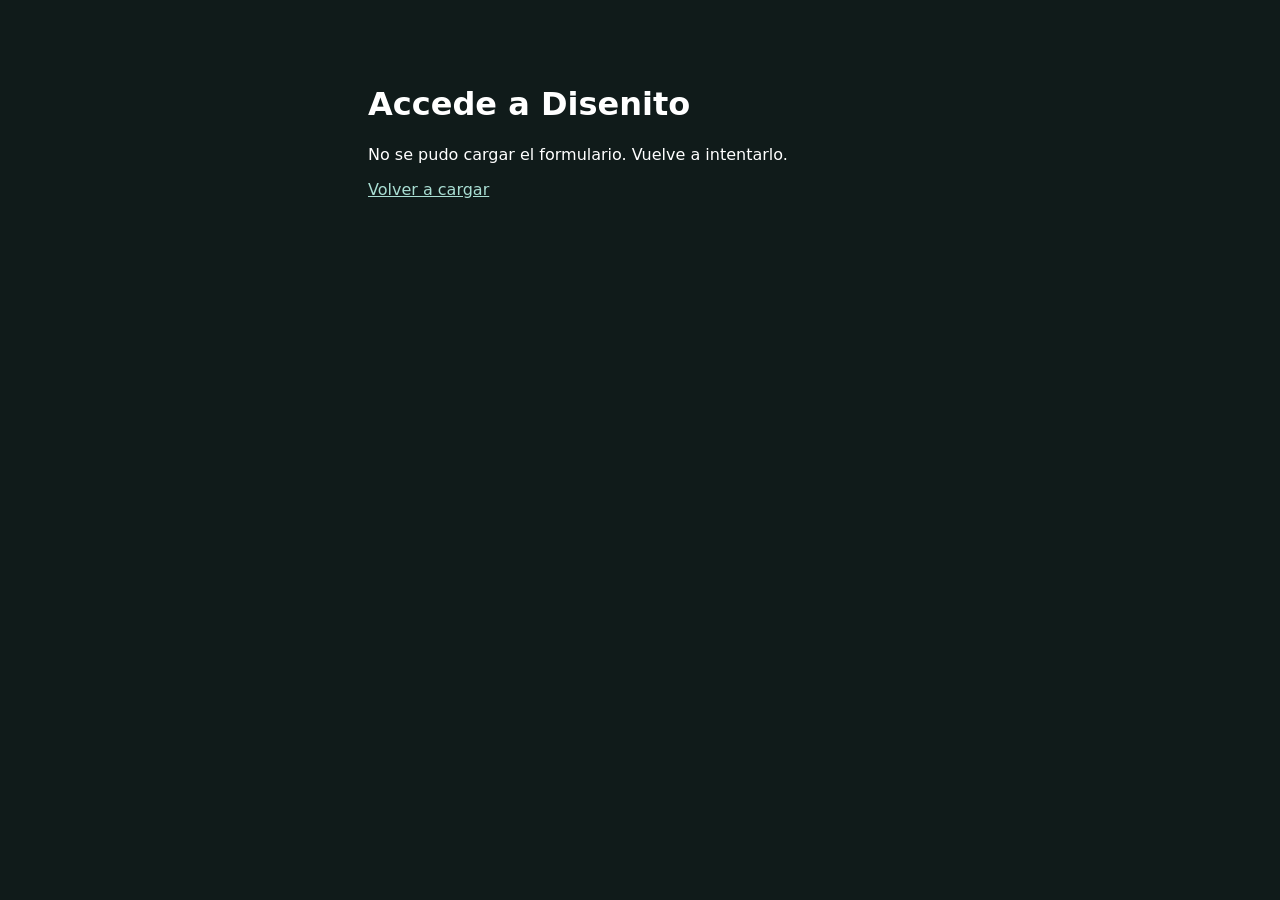
==== disenador-web/acceso.html @ 7c499068 "Corregir el envío del formulario y verificar la cookie de acceso" ====
<!doctype html>
<html lang="es">
<head>
  <meta charset="utf-8">
  <meta name="viewport" content="width=device-width, initial-scale=1">
  <title>Accede a Disenito</title>
  <style>
    body {margin:0;background:#101b1a;color:#fff;font:16px system-ui,sans-serif}
    #accountBox {inset:clamp(8px,4vw,32px) !important;margin:auto;max-width:530px;max-height:620px}
    button {border:1px solid #607673;border-radius:8px;background:#28413e;color:#fff;min-height:44px;cursor:pointer}
  </style>
</head>
<body>
  <main id="accessFallback" style="max-width:34rem;margin:3rem auto;padding:1rem">
    <h1>Accede a Disenito</h1>
    <p id="accessFallbackStatus" role="status">Preparando el formulario de acceso…</p>
    <a href="/acceso" style="color:#a9ded3">Volver a cargar</a>
    <noscript><p>Activa JavaScript para iniciar sesión.</p></noscript>
  </main>
  <script>
    const accessLoadTimer=setTimeout(()=>{
      document.getElementById('accessFallbackStatus').textContent='El formulario está tardando en cargar. Puedes volver a intentarlo.';
    },8000);
  </script>
  <script src="/auth.js?v=3"></script>
  <script>
    (async()=>{
      const fallback=document.getElementById('accessFallback');
      if(typeof accountPanel!=='function'){
        clearTimeout(accessLoadTimer);
        document.getElementById('accessFallbackStatus').textContent='No se pudo cargar el formulario. Vuelve a intentarlo.';
        return;
      }
      try{
        await accountPanel({entry:true});
        clearTimeout(accessLoadTimer);
        fallback.hidden=true;
        const box=document.getElementById('accountBox');
        const status=document.createElement('p');
        status.setAttribute('role','status');
        box.append(status);
        if(new URLSearchParams(location.search).has('_acceso')){
          status.textContent='No se pudo abrir el editor con la sesión anterior. Inicia sesión de nuevo.';
          return;
        }
        if(!SES||location.hash)return;

        const cancel=new AbortController();
        const stop=()=>cancel.abort();
        box.addEventListener('focusin',stop,{once:true});
        box.addEventListener('pointerdown',stop,{once:true});
        status.textContent='Comprobando la sesión guardada…';
        try{await enterEditor(AbortSignal.any([cancel.signal,AbortSignal.timeout(8000)]))}
        catch{
          status.textContent=cancel.signal.aborted?'':'No se pudo recuperar la sesión guardada. Puedes iniciar sesión de nuevo.';
        }finally{
          box.removeEventListener('focusin',stop);
          box.removeEventListener('pointerdown',stop);
        }
      }catch{
        clearTimeout(accessLoadTimer);
        fallback.hidden=false;
        document.getElementById('accountBox')?.remove();
        document.getElementById('accessFallbackStatus').textContent='No se pudo abrir el formulario. Vuelve a intentarlo.';
      }
    })();
  </script>
</body>
</html>
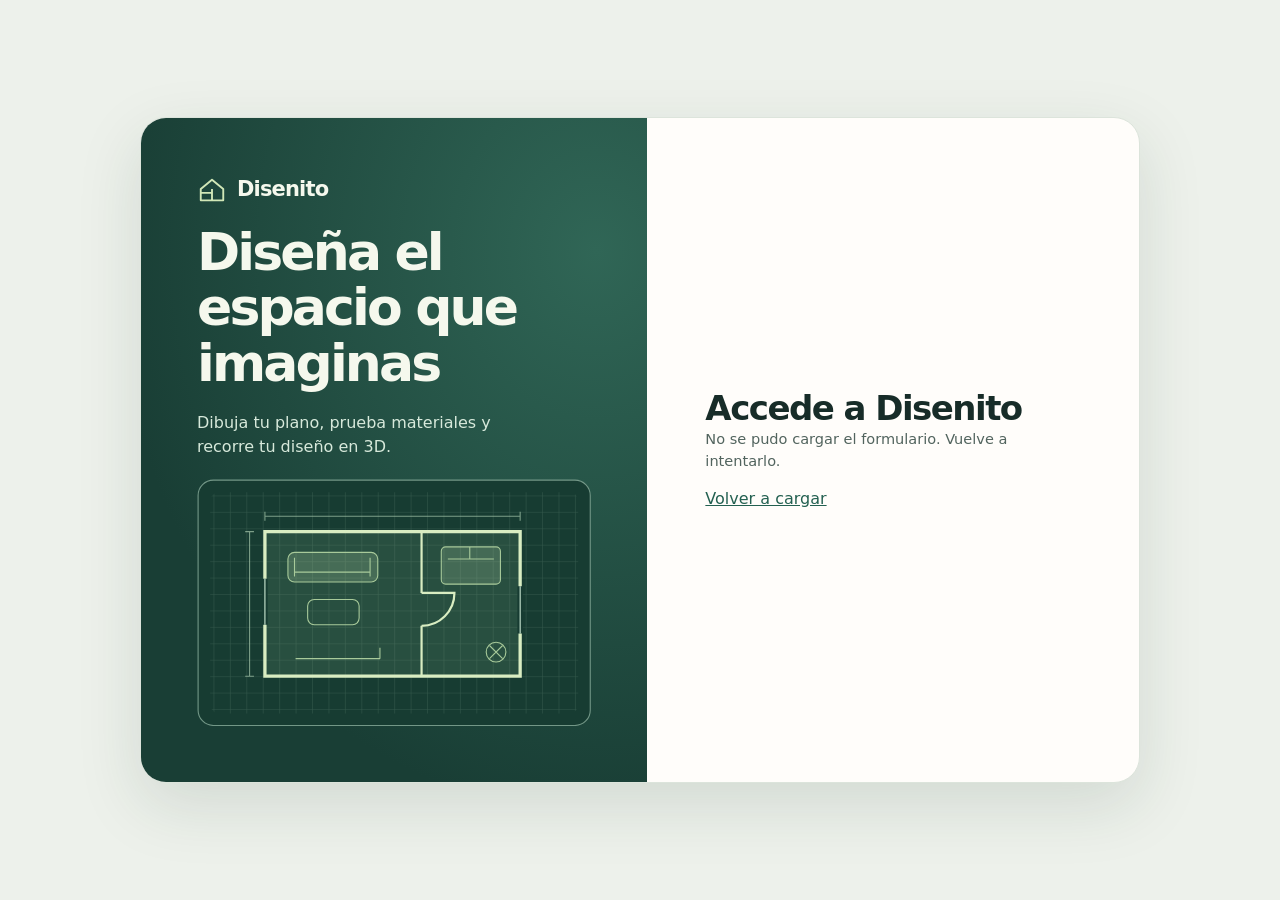
==== commit 81f0a73f: "Rediseñar la pantalla de acceso con una composición adaptable" ====
--- a/disenador-web/acceso.html
+++ b/disenador-web/acceso.html
@@ -5,24 +5,90 @@
   <meta name="viewport" content="width=device-width, initial-scale=1">
   <title>Accede a Disenito</title>
   <style>
-    body {margin:0;background:#101b1a;color:#fff;font:16px system-ui,sans-serif}
-    #accountBox {inset:clamp(8px,4vw,32px) !important;margin:auto;max-width:530px;max-height:620px}
-    button {border:1px solid #607673;border-radius:8px;background:#28413e;color:#fff;min-height:44px;cursor:pointer}
+    :root {color-scheme:light;--ink:#172c28;--muted:#52645e;--accent:#236050;--line:#d7e0d9}
+    * {box-sizing:border-box}
+    body {margin:0;background:#edf1eb;color:var(--ink);font:16px/1.5 system-ui,-apple-system,sans-serif}
+    .access {min-height:100vh;min-height:100svh;display:grid;place-items:center;padding:clamp(16px,5vw,64px)}
+    .access-shell {display:grid;grid-template-columns:1.03fr 1fr;width:min(100%,1000px);border-radius:26px;overflow:hidden;background:#fffdfa;box-shadow:0 22px 65px #18362a20;border:1px solid #dce4db}
+    .access-brand {display:flex;flex-direction:column;justify-content:center;gap:20px;padding:clamp(26px,5vw,56px);background:radial-gradient(ellipse at 90% 20%,#306656,#193e35 75%);color:#f5f8ed}
+    .brand-name {display:flex;align-items:center;gap:10px;font-size:21px;font-weight:750;letter-spacing:-.04em}
+    .brand-name svg {width:30px;height:30px;color:#d1e7b7}
+    .access-brand h1 {margin:0;font-size:clamp(30px,4.1vw,52px);line-height:1.06;letter-spacing:-.055em;font-weight:730;max-width:12ch}
+    .access-brand p {margin:0;color:#d7e9db;max-width:31ch}
+    .access-plan {width:100%;height:auto;display:block}
+    .access-form {min-width:0;display:grid;align-content:center;padding:clamp(26px,5vw,58px)}
+    #accountBox {position:static!important;inset:auto!important;margin:0!important;padding:0!important;background:transparent!important;border:0!important;box-shadow:none!important;border-radius:0!important;overflow:visible!important;color:var(--ink)!important;font:inherit!important}
+    #accountBox > div + div {max-width:none!important;margin:14px 0 0!important}
+    #accountBox h2,#accessFallback h2 {margin:0;font-size:clamp(25px,3vw,34px);line-height:1.15;letter-spacing:-.045em}
+    #accountBox p,#accessFallback p {color:var(--muted)!important;font-size:.91rem;margin:0 0 16px}
+    #accountBox [role="status"]:empty {display:none}
+    #accountBox [role="status"]:not(:empty) {margin:10px 0 0;overflow-wrap:anywhere}
+    #accountBox label {color:var(--ink)!important;font-size:.875rem}
+    #accountBox input:not([type="checkbox"]) {width:100%!important;min-height:46px;border:1px solid var(--line)!important;border-radius:10px!important;background:#fff!important;color:var(--ink)!important;font:inherit!important;font-size:16px!important;padding:10px 12px!important}
+    #accountBox input[type="checkbox"] {accent-color:var(--accent);flex:none}
+    #accountBox small {color:var(--muted)!important}
+    #accountBox button {min-height:44px;margin:4px 6px 0 0!important;padding:9px 12px!important;border:1px solid var(--line);border-radius:10px;background:transparent;color:var(--accent);font:600 .875rem/1.25 system-ui,sans-serif;cursor:pointer}
+    #accountBox button:hover {background:#edf5ef}
+    #accountBox button[type="submit"] {width:100%;margin:4px 0 10px!important;border-color:var(--accent);background:var(--accent);color:#fff}
+    #accountBox button[type="submit"]:hover {background:#1b5042}
+    #accountBox button:disabled {opacity:.65;cursor:wait}
+    #accountBox :focus-visible,#accessFallback a:focus-visible {outline:2px solid var(--accent);outline-offset:3px}
+    #accessFallback a {color:var(--accent)}
+    @media(max-width:720px) {
+      .access-shell {grid-template-columns:1fr;max-width:460px;border-radius:20px}
+      .access-brand {padding:20px 24px;gap:0}
+      .access-brand h1,.access-brand p,.access-plan {display:none}
+      .access-form {padding:24px}
+    }
+    @media(max-width:360px) {
+      .access {padding:10px}
+      .access-form {padding:18px}
+    }
   </style>
 </head>
 <body>
-  <main id="accessFallback" style="max-width:34rem;margin:3rem auto;padding:1rem">
-    <h1>Accede a Disenito</h1>
-    <p id="accessFallbackStatus" role="status">Preparando el formulario de acceso…</p>
-    <a href="/acceso" style="color:#a9ded3">Volver a cargar</a>
-    <noscript><p>Activa JavaScript para iniciar sesión.</p></noscript>
+  <main class="access">
+    <div class="access-shell">
+      <div class="access-brand">
+        <div class="brand-name">
+          <svg viewBox="0 0 32 32" fill="none" aria-hidden="true"><path d="M4 15 16 5l12 10v12H4zM16 15v12M4 19h12" stroke="currentColor" stroke-width="2" stroke-linejoin="round"/></svg>
+          Disenito
+        </div>
+        <h1>Diseña el espacio que imaginas</h1>
+        <p>Dibuja tu plano, prueba materiales y recorre tu diseño en 3D.</p>
+        <svg class="access-plan" viewBox="0 0 360 226" fill="none" aria-hidden="true">
+          <defs><pattern id="plan-grid" width="15" height="15" patternUnits="userSpaceOnUse"><path d="M15 0H0V15" stroke="#a6c7af" stroke-opacity=".2"/></pattern></defs>
+          <rect x="1" y="1" width="358" height="224" rx="14" fill="#173c32" stroke="#739787"/>
+          <rect x="12" y="12" width="336" height="202" rx="8" fill="url(#plan-grid)"/>
+          <path d="M62 48h233v132H62z" fill="#6e9c78" fill-opacity=".2" stroke="#d9edc2" stroke-width="3"/>
+          <path d="M205 48v56m0 30v46m0-46a30 30 0 0 0 30-30h-30" stroke="#d9edc2" stroke-width="2"/>
+          <path d="M62 91v42m233-35v43" stroke="#173c32" stroke-width="5"/>
+          <path d="M62 91v42m233-35v43" stroke="#cde9d5" stroke-width="1"/>
+          <rect x="83" y="67" width="82" height="27" rx="6" fill="#a8ca9a" fill-opacity=".24" stroke="#a8ca9a"/>
+          <path d="M89 72v17m69-17v17m-69-4h69" stroke="#a8ca9a"/>
+          <rect x="101" y="110" width="47" height="23" rx="6" stroke="#a8ca9a"/>
+          <rect x="223" y="62" width="54" height="34" rx="4" fill="#b4d6aa" fill-opacity=".2" stroke="#a8ca9a"/>
+          <path d="M229 73h42m-22-11v11m-159 91h77m0-10v10" stroke="#a8ca9a"/>
+          <path d="M62 34h233M62 30v8m233-8v8M48 48v132m-4-132h8m-8 132h8" stroke="#a9c9ad" stroke-opacity=".7"/>
+          <circle cx="273" cy="158" r="9" stroke="#a8ca9a"/><path d="m267 164 12-12m-12 0 12 12" stroke="#a8ca9a"/>
+        </svg>
+      </div>
+      <section class="access-form" id="accessForm">
+        <div id="accessFallback">
+          <h2>Accede a Disenito</h2>
+          <p id="accessFallbackStatus" role="status">Preparando el formulario de acceso…</p>
+          <a href="/acceso">Volver a cargar</a>
+          <noscript><p>Activa JavaScript para iniciar sesión.</p></noscript>
+        </div>
+      </section>
+    </div>
   </main>
   <script>
     const accessLoadTimer=setTimeout(()=>{
       document.getElementById('accessFallbackStatus').textContent='El formulario está tardando en cargar. Puedes volver a intentarlo.';
     },8000);
   </script>
-  <script src="/auth.js?v=3"></script>
+  <script src="/auth.js?v=5"></script>
   <script>
     (async()=>{
       const fallback=document.getElementById('accessFallback');
@@ -36,13 +102,10 @@
         clearTimeout(accessLoadTimer);
         fallback.hidden=true;
         const box=document.getElementById('accountBox');
+        document.getElementById('accessForm').append(box);
         const status=document.createElement('p');
         status.setAttribute('role','status');
         box.append(status);
-        if(new URLSearchParams(location.search).has('_acceso')){
-          status.textContent='No se pudo abrir el editor con la sesión anterior. Inicia sesión de nuevo.';
-          return;
-        }
         if(!SES||location.hash)return;
 
         const cancel=new AbortController();
@@ -50,7 +113,7 @@
         box.addEventListener('focusin',stop,{once:true});
         box.addEventListener('pointerdown',stop,{once:true});
         status.textContent='Comprobando la sesión guardada…';
-        try{await enterEditor(AbortSignal.any([cancel.signal,AbortSignal.timeout(8000)]))}
+        try{await enterEditor(AbortSignal.any([cancel.signal,AbortSignal.timeout(12000)]))}
         catch{
           status.textContent=cancel.signal.aborted?'':'No se pudo recuperar la sesión guardada. Puedes iniciar sesión de nuevo.';
         }finally{
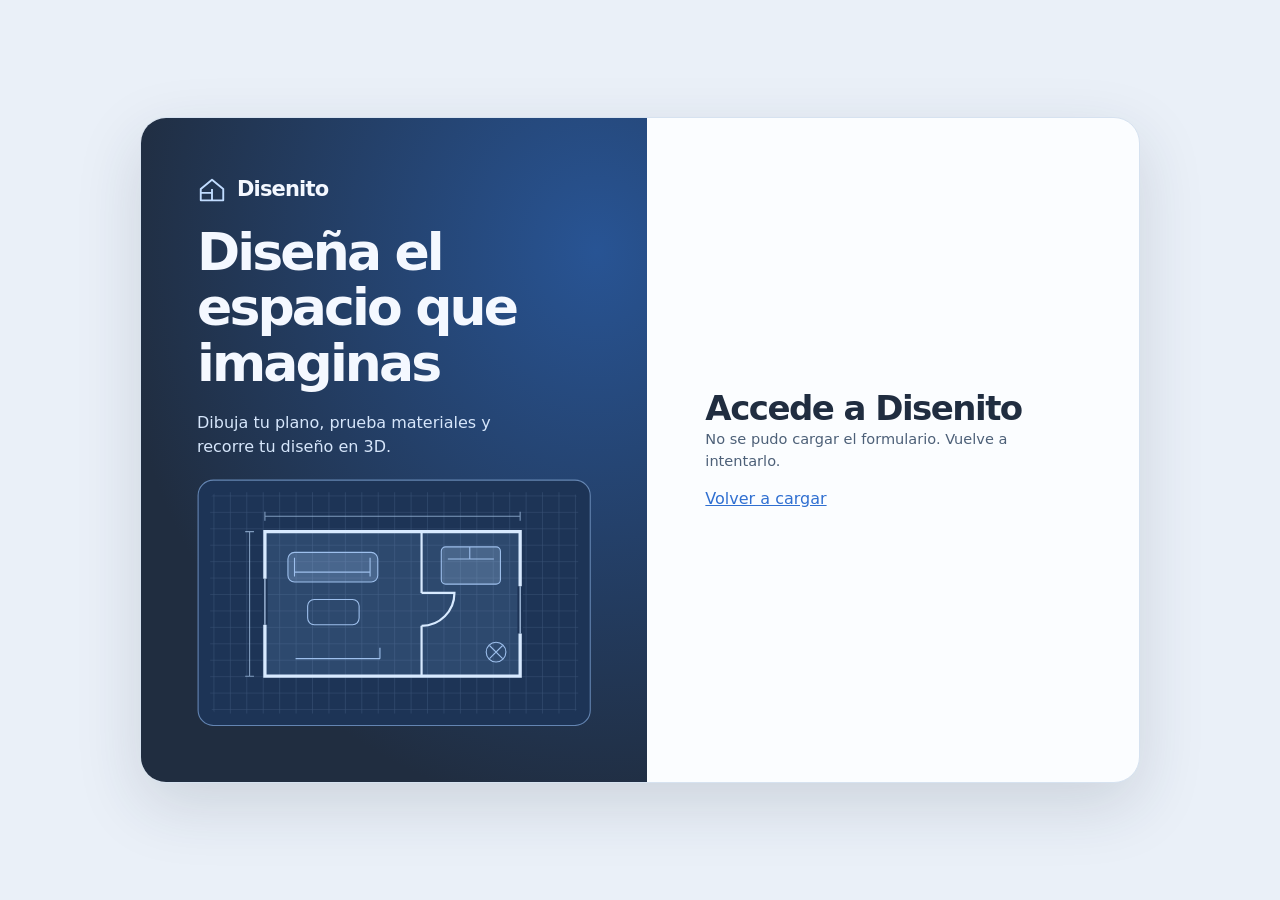
==== commit ddacd5ea: "Alinear la paleta azul del acceso con el editor" ====
--- a/disenador-web/acceso.html
+++ b/disenador-web/acceso.html
@@ -5,16 +5,16 @@
   <meta name="viewport" content="width=device-width, initial-scale=1">
   <title>Accede a Disenito</title>
   <style>
-    :root {color-scheme:light;--ink:#172c28;--muted:#52645e;--accent:#236050;--line:#d7e0d9}
+    :root {color-scheme:light;--ink:#202d40;--muted:#4d6078;--accent:#2f6fd1;--line:#c9d7e9}
     * {box-sizing:border-box}
-    body {margin:0;background:#edf1eb;color:var(--ink);font:16px/1.5 system-ui,-apple-system,sans-serif}
+    body {margin:0;background:#eaf0f8;color:var(--ink);font:16px/1.5 system-ui,-apple-system,sans-serif}
     .access {min-height:100vh;min-height:100svh;display:grid;place-items:center;padding:clamp(16px,5vw,64px)}
-    .access-shell {display:grid;grid-template-columns:1.03fr 1fr;width:min(100%,1000px);border-radius:26px;overflow:hidden;background:#fffdfa;box-shadow:0 22px 65px #18362a20;border:1px solid #dce4db}
-    .access-brand {display:flex;flex-direction:column;justify-content:center;gap:20px;padding:clamp(26px,5vw,56px);background:radial-gradient(ellipse at 90% 20%,#306656,#193e35 75%);color:#f5f8ed}
+    .access-shell {display:grid;grid-template-columns:1.03fr 1fr;width:min(100%,1000px);border-radius:26px;overflow:hidden;background:#fbfdff;box-shadow:0 22px 65px #202d4026;border:1px solid #d6e2f0}
+    .access-brand {display:flex;flex-direction:column;justify-content:center;gap:20px;padding:clamp(26px,5vw,56px);background:radial-gradient(ellipse at 90% 20%,#285494,#202d40 75%);color:#f4f8ff}
     .brand-name {display:flex;align-items:center;gap:10px;font-size:21px;font-weight:750;letter-spacing:-.04em}
-    .brand-name svg {width:30px;height:30px;color:#d1e7b7}
+    .brand-name svg {width:30px;height:30px;color:#c1dcff}
     .access-brand h1 {margin:0;font-size:clamp(30px,4.1vw,52px);line-height:1.06;letter-spacing:-.055em;font-weight:730;max-width:12ch}
-    .access-brand p {margin:0;color:#d7e9db;max-width:31ch}
+    .access-brand p {margin:0;color:#d6e6fb;max-width:31ch}
     .access-plan {width:100%;height:auto;display:block}
     .access-form {min-width:0;display:grid;align-content:center;padding:clamp(26px,5vw,58px)}
     #accountBox {position:static!important;inset:auto!important;margin:0!important;padding:0!important;background:transparent!important;border:0!important;box-shadow:none!important;border-radius:0!important;overflow:visible!important;color:var(--ink)!important;font:inherit!important}
@@ -28,9 +28,9 @@
     #accountBox input[type="checkbox"] {accent-color:var(--accent);flex:none}
     #accountBox small {color:var(--muted)!important}
     #accountBox button {min-height:44px;margin:4px 6px 0 0!important;padding:9px 12px!important;border:1px solid var(--line);border-radius:10px;background:transparent;color:var(--accent);font:600 .875rem/1.25 system-ui,sans-serif;cursor:pointer}
-    #accountBox button:hover {background:#edf5ef}
+    #accountBox button:hover {background:#eaf2ff}
     #accountBox button[type="submit"] {width:100%;margin:4px 0 10px!important;border-color:var(--accent);background:var(--accent);color:#fff}
-    #accountBox button[type="submit"]:hover {background:#1b5042}
+    #accountBox button[type="submit"]:hover {background:#245bb0}
     #accountBox button:disabled {opacity:.65;cursor:wait}
     #accountBox :focus-visible,#accessFallback a:focus-visible {outline:2px solid var(--accent);outline-offset:3px}
     #accessFallback a {color:var(--accent)}
@@ -57,20 +57,20 @@
         <h1>Diseña el espacio que imaginas</h1>
         <p>Dibuja tu plano, prueba materiales y recorre tu diseño en 3D.</p>
         <svg class="access-plan" viewBox="0 0 360 226" fill="none" aria-hidden="true">
-          <defs><pattern id="plan-grid" width="15" height="15" patternUnits="userSpaceOnUse"><path d="M15 0H0V15" stroke="#a6c7af" stroke-opacity=".2"/></pattern></defs>
-          <rect x="1" y="1" width="358" height="224" rx="14" fill="#173c32" stroke="#739787"/>
+          <defs><pattern id="plan-grid" width="15" height="15" patternUnits="userSpaceOnUse"><path d="M15 0H0V15" stroke="#a5c5ee" stroke-opacity=".2"/></pattern></defs>
+          <rect x="1" y="1" width="358" height="224" rx="14" fill="#1d3456" stroke="#6485b2"/>
           <rect x="12" y="12" width="336" height="202" rx="8" fill="url(#plan-grid)"/>
-          <path d="M62 48h233v132H62z" fill="#6e9c78" fill-opacity=".2" stroke="#d9edc2" stroke-width="3"/>
-          <path d="M205 48v56m0 30v46m0-46a30 30 0 0 0 30-30h-30" stroke="#d9edc2" stroke-width="2"/>
-          <path d="M62 91v42m233-35v43" stroke="#173c32" stroke-width="5"/>
-          <path d="M62 91v42m233-35v43" stroke="#cde9d5" stroke-width="1"/>
-          <rect x="83" y="67" width="82" height="27" rx="6" fill="#a8ca9a" fill-opacity=".24" stroke="#a8ca9a"/>
-          <path d="M89 72v17m69-17v17m-69-4h69" stroke="#a8ca9a"/>
-          <rect x="101" y="110" width="47" height="23" rx="6" stroke="#a8ca9a"/>
-          <rect x="223" y="62" width="54" height="34" rx="4" fill="#b4d6aa" fill-opacity=".2" stroke="#a8ca9a"/>
-          <path d="M229 73h42m-22-11v11m-159 91h77m0-10v10" stroke="#a8ca9a"/>
-          <path d="M62 34h233M62 30v8m233-8v8M48 48v132m-4-132h8m-8 132h8" stroke="#a9c9ad" stroke-opacity=".7"/>
-          <circle cx="273" cy="158" r="9" stroke="#a8ca9a"/><path d="m267 164 12-12m-12 0 12 12" stroke="#a8ca9a"/>
+          <path d="M62 48h233v132H62z" fill="#719bce" fill-opacity=".2" stroke="#d8eaff" stroke-width="3"/>
+          <path d="M205 48v56m0 30v46m0-46a30 30 0 0 0 30-30h-30" stroke="#d8eaff" stroke-width="2"/>
+          <path d="M62 91v42m233-35v43" stroke="#1d3456" stroke-width="5"/>
+          <path d="M62 91v42m233-35v43" stroke="#c7e0ff" stroke-width="1"/>
+          <rect x="83" y="67" width="82" height="27" rx="6" fill="#9dbfec" fill-opacity=".24" stroke="#9dbfec"/>
+          <path d="M89 72v17m69-17v17m-69-4h69" stroke="#9dbfec"/>
+          <rect x="101" y="110" width="47" height="23" rx="6" stroke="#9dbfec"/>
+          <rect x="223" y="62" width="54" height="34" rx="4" fill="#b4d4fa" fill-opacity=".2" stroke="#9dbfec"/>
+          <path d="M229 73h42m-22-11v11m-159 91h77m0-10v10" stroke="#9dbfec"/>
+          <path d="M62 34h233M62 30v8m233-8v8M48 48v132m-4-132h8m-8 132h8" stroke="#a8c6e9" stroke-opacity=".7"/>
+          <circle cx="273" cy="158" r="9" stroke="#9dbfec"/><path d="m267 164 12-12m-12 0 12 12" stroke="#9dbfec"/>
         </svg>
       </div>
       <section class="access-form" id="accessForm">
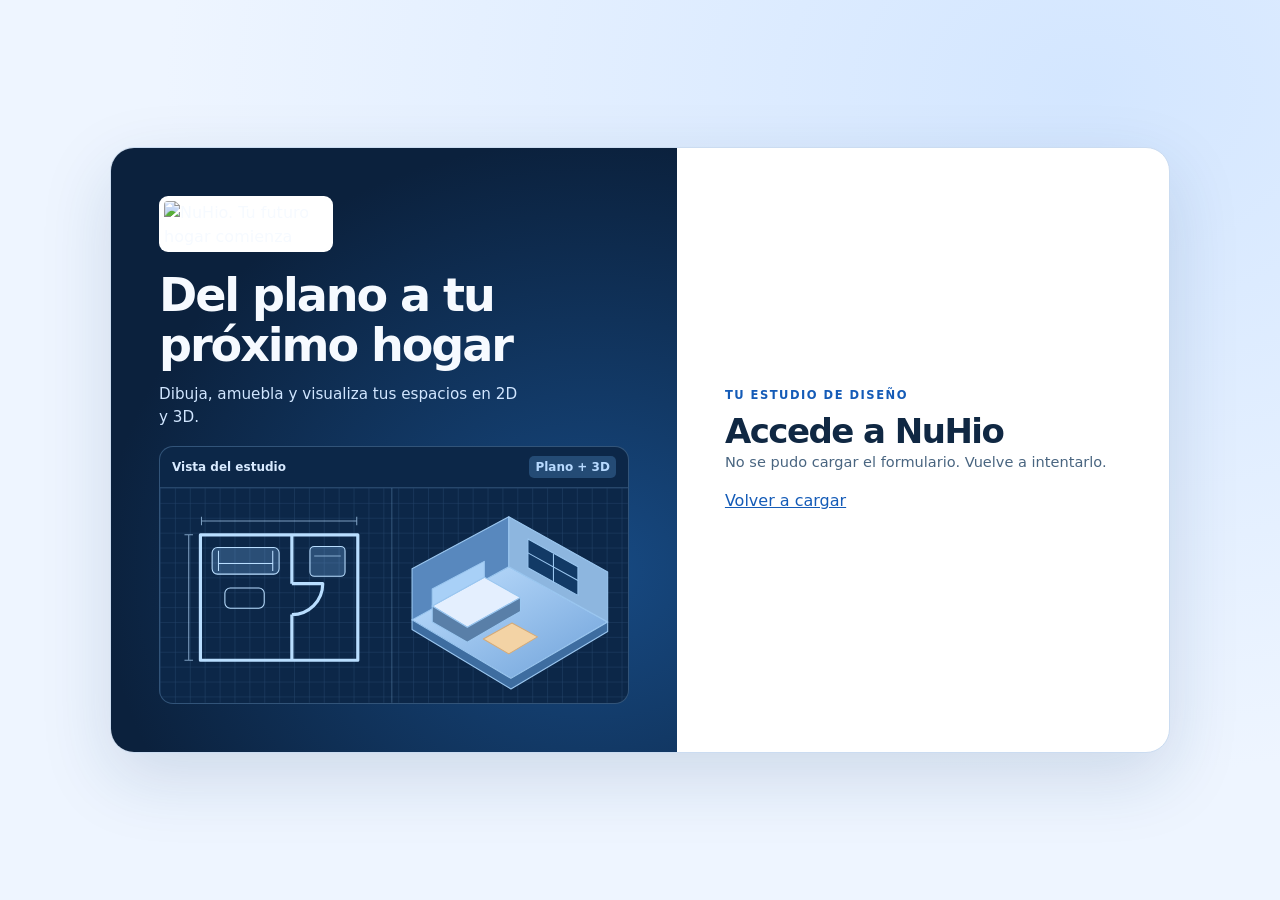
==== commit 87e59a96: "Rediseñar el acceso con la identidad visual de NuHio" ====
--- a/disenador-web/acceso.html
+++ b/disenador-web/acceso.html
@@ -3,20 +3,23 @@
 <head>
   <meta charset="utf-8">
   <meta name="viewport" content="width=device-width, initial-scale=1">
-  <title>Accede a Disenito</title>
+  <title>Accede a NuHio</title>
   <style>
-    :root {color-scheme:light;--ink:#202d40;--muted:#4d6078;--accent:#2f6fd1;--line:#c9d7e9}
+    :root {color-scheme:light;--ink:#102843;--muted:#496580;--accent:#145bb7;--line:#cadcf2}
     * {box-sizing:border-box}
-    body {margin:0;background:#eaf0f8;color:var(--ink);font:16px/1.5 system-ui,-apple-system,sans-serif}
-    .access {min-height:100vh;min-height:100svh;display:grid;place-items:center;padding:clamp(16px,5vw,64px)}
-    .access-shell {display:grid;grid-template-columns:1.03fr 1fr;width:min(100%,1000px);border-radius:26px;overflow:hidden;background:#fbfdff;box-shadow:0 22px 65px #202d4026;border:1px solid #d6e2f0}
-    .access-brand {display:flex;flex-direction:column;justify-content:center;gap:20px;padding:clamp(26px,5vw,56px);background:radial-gradient(ellipse at 90% 20%,#285494,#202d40 75%);color:#f4f8ff}
-    .brand-name {display:flex;align-items:center;gap:10px;font-size:21px;font-weight:750;letter-spacing:-.04em}
-    .brand-name svg {width:30px;height:30px;color:#c1dcff}
-    .access-brand h1 {margin:0;font-size:clamp(30px,4.1vw,52px);line-height:1.06;letter-spacing:-.055em;font-weight:730;max-width:12ch}
-    .access-brand p {margin:0;color:#d6e6fb;max-width:31ch}
-    .access-plan {width:100%;height:auto;display:block}
-    .access-form {min-width:0;display:grid;align-content:center;padding:clamp(26px,5vw,58px)}
+    body {margin:0;background:#eef5ff;color:var(--ink);font:16px/1.5 system-ui,-apple-system,sans-serif}
+    .access {min-height:100svh;display:grid;place-items:center;padding:24px;background:radial-gradient(ellipse at 85% 10%,#d3e6ff,transparent 60%)}
+    .access-shell {display:grid;grid-template-columns:minmax(0,1.15fr) minmax(340px,1fr);width:min(100%,1060px);border-radius:24px;overflow:hidden;background:#fff;box-shadow:0 24px 70px #153b6926;border:1px solid #cbdcf1}
+    .access-brand {display:grid;align-content:center;gap:13px;padding:clamp(24px,4vw,48px);background:radial-gradient(ellipse at 85% 70%,#174a83,#0b213d 72%);color:#f6faff}
+    .brand-name {display:block;width:174px;max-width:100%;height:auto;padding:5px;border-radius:9px;background:#fff}
+    .access-brand h1 {margin:6px 0 0;font-size:clamp(29px,3.6vw,47px);line-height:1.08;letter-spacing:-.045em;font-weight:750;max-width:15ch}
+    .access-brand p {margin:0;color:#d1e6ff;font-size:.95rem;max-width:38ch}
+    .access-preview {margin:4px 0 0;border:1px solid #638eb670;border-radius:14px;background:#0c2748;overflow:hidden}
+    .access-preview figcaption {display:flex;align-items:center;justify-content:space-between;gap:8px;padding:9px 12px;border-bottom:1px solid #638eb650;color:#d8eaff;font-size:.75rem;font-weight:650}
+    .access-preview figcaption span {color:#b8daff;background:#244b75;border-radius:5px;padding:2px 6px;white-space:nowrap}
+    .access-preview svg {width:100%;height:auto;display:block}
+    .access-form {min-width:0;display:grid;align-content:center;padding:clamp(24px,4vw,48px)}
+    .access-kicker {margin:0 0 8px;color:#145bb7;font-size:.72rem;font-weight:750;letter-spacing:.13em;text-transform:uppercase}
     #accountBox {position:static!important;inset:auto!important;margin:0!important;padding:0!important;background:transparent!important;border:0!important;box-shadow:none!important;border-radius:0!important;overflow:visible!important;color:var(--ink)!important;font:inherit!important}
     #accountBox > div + div {max-width:none!important;margin:14px 0 0!important}
     #accountBox h2,#accessFallback h2 {margin:0;font-size:clamp(25px,3vw,34px);line-height:1.15;letter-spacing:-.045em}
@@ -34,15 +37,17 @@
     #accountBox button:disabled {opacity:.65;cursor:wait}
     #accountBox :focus-visible,#accessFallback a:focus-visible {outline:2px solid var(--accent);outline-offset:3px}
     #accessFallback a {color:var(--accent)}
-    @media(max-width:720px) {
-      .access-shell {grid-template-columns:1fr;max-width:460px;border-radius:20px}
-      .access-brand {padding:20px 24px;gap:0}
-      .access-brand h1,.access-brand p,.access-plan {display:none}
-      .access-form {padding:24px}
+    @media(max-width:700px) {
+      .access {padding:12px}
+      .access-shell {grid-template-columns:1fr;max-width:460px;border-radius:18px}
+      .access-brand {padding:14px 20px}
+      .access-brand h1,.access-brand p,.access-preview {display:none}
+      .brand-name {width:150px}
+      .access-form {padding:20px}
     }
     @media(max-width:360px) {
-      .access {padding:10px}
-      .access-form {padding:18px}
+      .access {padding:8px}
+      .access-form {padding:16px}
     }
   </style>
 </head>
@@ -50,32 +55,45 @@
   <main class="access">
     <div class="access-shell">
       <div class="access-brand">
-        <div class="brand-name">
-          <svg viewBox="0 0 32 32" fill="none" aria-hidden="true"><path d="M4 15 16 5l12 10v12H4zM16 15v12M4 19h12" stroke="currentColor" stroke-width="2" stroke-linejoin="round"/></svg>
-          Disenito
-        </div>
-        <h1>Diseña el espacio que imaginas</h1>
-        <p>Dibuja tu plano, prueba materiales y recorre tu diseño en 3D.</p>
-        <svg class="access-plan" viewBox="0 0 360 226" fill="none" aria-hidden="true">
-          <defs><pattern id="plan-grid" width="15" height="15" patternUnits="userSpaceOnUse"><path d="M15 0H0V15" stroke="#a5c5ee" stroke-opacity=".2"/></pattern></defs>
-          <rect x="1" y="1" width="358" height="224" rx="14" fill="#1d3456" stroke="#6485b2"/>
-          <rect x="12" y="12" width="336" height="202" rx="8" fill="url(#plan-grid)"/>
-          <path d="M62 48h233v132H62z" fill="#719bce" fill-opacity=".2" stroke="#d8eaff" stroke-width="3"/>
-          <path d="M205 48v56m0 30v46m0-46a30 30 0 0 0 30-30h-30" stroke="#d8eaff" stroke-width="2"/>
-          <path d="M62 91v42m233-35v43" stroke="#1d3456" stroke-width="5"/>
-          <path d="M62 91v42m233-35v43" stroke="#c7e0ff" stroke-width="1"/>
-          <rect x="83" y="67" width="82" height="27" rx="6" fill="#9dbfec" fill-opacity=".24" stroke="#9dbfec"/>
-          <path d="M89 72v17m69-17v17m-69-4h69" stroke="#9dbfec"/>
-          <rect x="101" y="110" width="47" height="23" rx="6" stroke="#9dbfec"/>
-          <rect x="223" y="62" width="54" height="34" rx="4" fill="#b4d4fa" fill-opacity=".2" stroke="#9dbfec"/>
-          <path d="M229 73h42m-22-11v11m-159 91h77m0-10v10" stroke="#9dbfec"/>
-          <path d="M62 34h233M62 30v8m233-8v8M48 48v132m-4-132h8m-8 132h8" stroke="#a8c6e9" stroke-opacity=".7"/>
-          <circle cx="273" cy="158" r="9" stroke="#9dbfec"/><path d="m267 164 12-12m-12 0 12 12" stroke="#9dbfec"/>
-        </svg>
+        <img class="brand-name" src="/nuhio-logo.webp" width="582" height="162" alt="NuHio. Tu futuro hogar comienza aquí">
+        <h1>Del plano a tu próximo hogar</h1>
+        <p>Dibuja, amuebla y visualiza tus espacios en 2D y 3D.</p>
+        <figure class="access-preview">
+          <figcaption>Vista del estudio <span>Plano + 3D</span></figcaption>
+          <svg viewBox="0 0 440 202" aria-hidden="true">
+            <defs>
+              <pattern id="grid" width="14" height="14" patternUnits="userSpaceOnUse"><path d="M14 0H0V14" fill="none" stroke="#76a9e4" stroke-opacity=".2"/></pattern>
+              <linearGradient id="floor" x2="1" y2="1"><stop stop-color="#c2e1ff"/><stop offset="1" stop-color="#6ea1d9"/></linearGradient>
+            </defs>
+            <path d="M0 0h440v202H0z" fill="url(#grid)"/>
+            <path d="M218 0v202" stroke="#638eb6" stroke-opacity=".45"/>
+            <g fill="none" stroke="#b9deff" stroke-linejoin="round">
+              <path d="M38 44h148v118H38zM124 44v46m0 29v43m0-43a29 29 0 0 0 29-29h-29" stroke-width="3"/>
+              <rect x="49" y="56" width="63" height="25" rx="5" fill="#70a9e2" fill-opacity=".3"/>
+              <path d="M55 59v19m51-19v19M55 71h51"/>
+              <rect x="61" y="94" width="37" height="19" rx="5"/>
+              <rect x="141" y="55" width="33" height="28" rx="4" fill="#70a9e2" fill-opacity=".3"/>
+              <path d="M145 64h25M39 31h146m-146-4v8m146-8v8M27 44v118m-4-118h8m-8 118h8" opacity=".65"/>
+            </g>
+            <g stroke="#9bc7f0" stroke-linejoin="round">
+              <path d="m237 124 91-50 93 52-91 53z" fill="url(#floor)"/>
+              <path d="m237 124 93 55 91-53v9l-91 54-93-56z" fill="#3e6da0"/>
+              <path d="m237 124 91-50V27l-91 49z" fill="#5888be"/>
+              <path d="m328 74 93 52V79l-93-52z" fill="#8db6df"/>
+              <path d="m346 48 47 26v27l-47-26z" fill="#123a66"/>
+              <path d="m370 62v27m-24-28 47 26" fill="none"/>
+              <path d="m256 111 49-27 34 19-50 28z" fill="#e4effe"/>
+              <path d="m256 111 33 20 50-28v13l-50 29-33-19z" fill="#597fa8"/>
+              <path d="m256 111 49-27V69l-49 26z" fill="#a8d0f7"/>
+              <path d="m304 142 27-15 24 13-27 16z" fill="#f3d3a5" stroke="#d4aa78"/>
+            </g>
+          </svg>
+        </figure>
       </div>
-      <section class="access-form" id="accessForm">
+      <section class="access-form" id="accessForm" aria-label="Acceso a NuHio">
+        <p class="access-kicker">Tu estudio de diseño</p>
         <div id="accessFallback">
-          <h2>Accede a Disenito</h2>
+          <h2>Accede a NuHio</h2>
           <p id="accessFallbackStatus" role="status">Preparando el formulario de acceso…</p>
           <a href="/acceso">Volver a cargar</a>
           <noscript><p>Activa JavaScript para iniciar sesión.</p></noscript>
@@ -88,7 +106,7 @@
       document.getElementById('accessFallbackStatus').textContent='El formulario está tardando en cargar. Puedes volver a intentarlo.';
     },8000);
   </script>
-  <script src="/auth.js?v=5"></script>
+  <script src="/auth.js?v=7"></script>
   <script>
     (async()=>{
       const fallback=document.getElementById('accessFallback');
